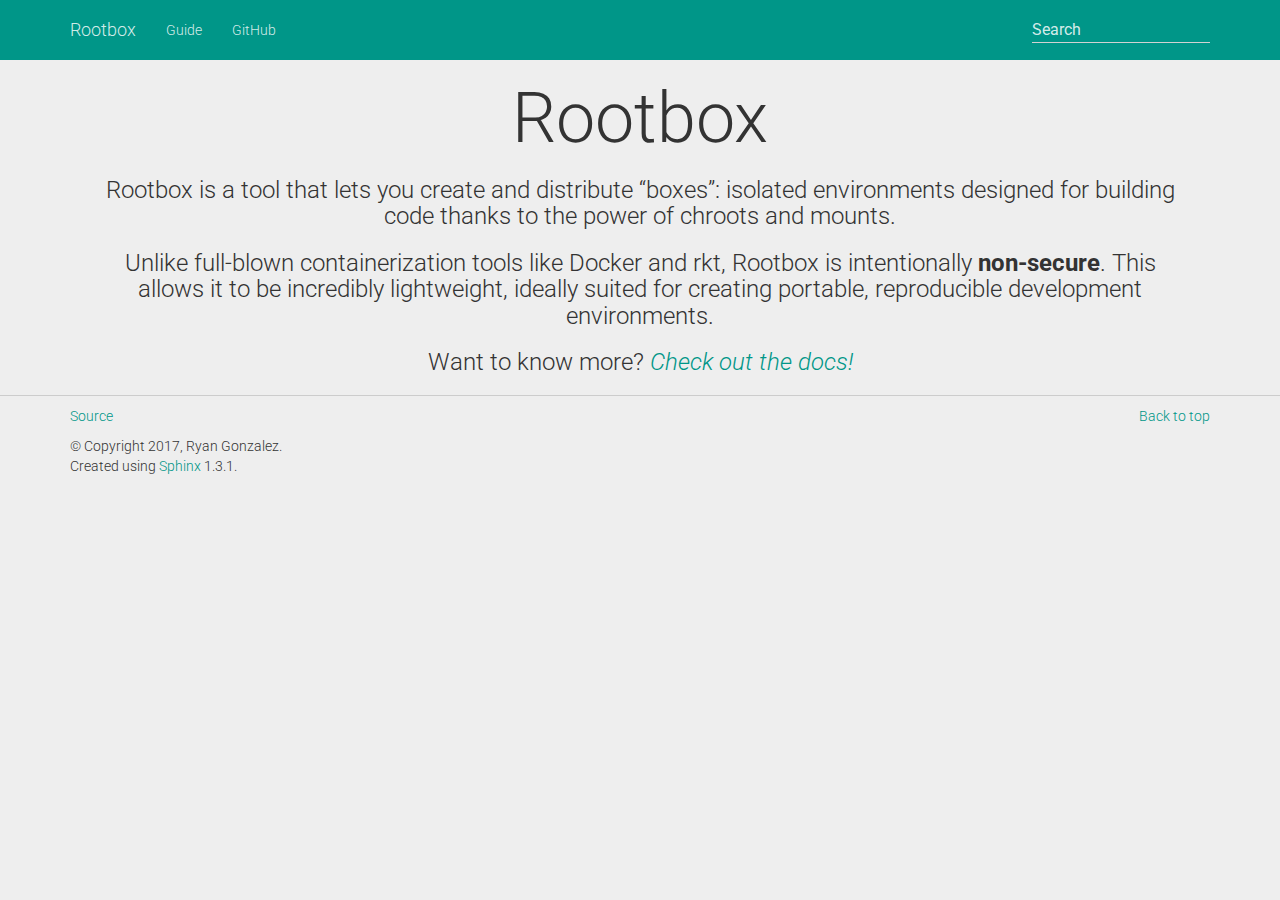
==== index.html @ ba51a989 "Temp merge..." ====
<!DOCTYPE html>


<html xmlns="http://www.w3.org/1999/xhtml">
  <head>
    <meta http-equiv="Content-Type" content="text/html; charset=utf-8" />
    
    <title>Rootbox &mdash; Rootbox 0.1 documentation</title>
    
    <link rel="stylesheet" href="_static/basic.css" type="text/css" />
    <link rel="stylesheet" href="_static/pygments.css" type="text/css" />
    <link rel="stylesheet" href="_static/bootstrap-3.3.6/css/bootstrap.min.css" type="text/css" />
    <link rel="stylesheet" href="_static/bootstrap-material/css/bootstrap-material-design.min.css" type="text/css" />
    <link rel="stylesheet" href="_static/bootstrap-material/css/ripples.min.css" type="text/css" />
    <link rel="stylesheet" href="_static/bootstrap-sphinx.css" type="text/css" />
    <link rel="stylesheet" href="http://fonts.googleapis.com/css?family=Roboto:300,400,500,700" type="text/css" />
    
    <script type="text/javascript">
      var DOCUMENTATION_OPTIONS = {
        URL_ROOT:    './',
        VERSION:     '0.1',
        COLLAPSE_INDEX: false,
        FILE_SUFFIX: '.html',
        HAS_SOURCE:  true
      };
    </script>
    <script type="text/javascript" src="_static/jquery.js"></script>
    <script type="text/javascript" src="_static/underscore.js"></script>
    <script type="text/javascript" src="_static/doctools.js"></script>
    <script type="text/javascript" src="_static/js/jquery-1.11.0.min.js"></script>
    <script type="text/javascript" src="_static/js/jquery-fix.js"></script>
    <script type="text/javascript" src="_static/bootstrap-3.3.6/js/bootstrap.min.js"></script>
    <script type="text/javascript" src="_static/bootstrap-material/js/material.min.js"></script>
    <script type="text/javascript" src="_static/bootstrap-material/js/ripples.min.js"></script>
    <script type="text/javascript" src="_static/bootstrap-sphinx.js"></script>
    <link rel="top" title="Rootbox 0.1 documentation" href="#" />
<meta charset='utf-8'>
<meta http-equiv='X-UA-Compatible' content='IE=edge,chrome=1'>
<meta name='viewport' content='width=device-width, initial-scale=1.0, maximum-scale=1'>
<meta name="apple-mobile-web-app-capable" content="yes">

  </head>
  <body role="document">

  <div id="navbar" class="navbar navbar-default navbar-fixed-top">
    <div class="container">
      <div class="navbar-header">
        <!-- .btn-navbar is used as the toggle for collapsed navbar content -->
        <button type="button" class="navbar-toggle" data-toggle="collapse" data-target=".nav-collapse">
          <span class="icon-bar"></span>
          <span class="icon-bar"></span>
          <span class="icon-bar"></span>
        </button>
        <a class="navbar-brand" href="#">
          Rootbox</a>
        <!-- <span class="navbar-text navbar-version pull-left"><b>0.1</b></span> -->
      </div>

        <div class="collapse navbar-collapse nav-collapse">
          <ul class="nav navbar-nav">
            
                <li>
                  <a href="guide.html">
                    Guide
                    <div class="ripple-container"></div>
                  </a>
                </li>
                <li>
                  <a href="https://github.com/project-rootbox/rootbox">
                    GitHub
                    <div class="ripple-container"></div>
                  </a>
                </li>
            
            
              <!-- No global TOC -->
              
            
            
            
            
            
          </ul>

          
            
<form class="navbar-form navbar-right" action="search.html" method="get">
 <div class="form-group">
  <input type="text" name="q" class="form-control" placeholder="Search" />
 </div>
  <input type="hidden" name="check_keywords" value="yes" />
  <input type="hidden" name="area" value="default" />
</form>
          
        </div>
    </div>
  </div>

<div class="container">
  <div class="row">
    <div class="col-md-12 content">
      
  <style>
  h1 { text-align: center; font-size: 5em; }
  .headerlink { display: none !important; }
  .intro { text-align: center; }
  .intro > p { margin: 20px; }
</style><div class="section" id="rootbox">
<h1>Rootbox<a class="headerlink" href="#rootbox" title="Permalink to this headline">¶</a></h1>
<h3 class="intro"><p>Rootbox is a tool that lets you create and distribute &#8220;boxes&#8221;: isolated
environments designed for building code thanks to the power of chroots and
mounts.</p>
<p>Unlike full-blown containerization tools like Docker and rkt, Rootbox is
intentionally <strong>non-secure</strong>. This allows it to be incredibly lightweight,
ideally suited for creating portable, reproducible development environments.</p>
<p>Want to know more? <a class="reference internal" href="guide.html"><em>Check out the docs!</em></a></p>
</div></div>


    </div>
      
  </div>
</div>
<footer class="footer">
  <div class="container">
    <p class="pull-right">
      <a href="#">Back to top</a>
      
        <br/>
        
<div id="sourcelink">
  <a href="_sources/index.txt"
     rel="nofollow">Source<div class="ripple-container"></div></a>
</div>
      
    </p>
    <p>
        &copy; Copyright 2017, Ryan Gonzalez.<br/>
      Created using <a href="http://sphinx-doc.org/">Sphinx</a> 1.3.1.<br/>
    </p>
  </div>
</footer>

<script>$.material.init();</script>
  </body>
</html>
---- _static/basic.css ----
/*
 * basic.css
 * ~~~~~~~~~
 *
 * Sphinx stylesheet -- basic theme.
 *
 * :copyright: Copyright 2007-2015 by the Sphinx team, see AUTHORS.
 * :license: BSD, see LICENSE for details.
 *
 */

/* -- main layout ----------------------------------------------------------- */

div.clearer {
    clear: both;
}

/* -- relbar ---------------------------------------------------------------- */

div.related {
    width: 100%;
    font-size: 90%;
}

div.related h3 {
    display: none;
}

div.related ul {
    margin: 0;
    padding: 0 0 0 10px;
    list-style: none;
}

div.related li {
    display: inline;
}

div.related li.right {
    float: right;
    margin-right: 5px;
}

/* -- sidebar --------------------------------------------------------------- */

div.sphinxsidebarwrapper {
    padding: 10px 5px 0 10px;
}

div.sphinxsidebar {
    float: left;
    width: 230px;
    margin-left: -100%;
    font-size: 90%;
}

div.sphinxsidebar ul {
    list-style: none;
}

div.sphinxsidebar ul ul,
div.sphinxsidebar ul.want-points {
    margin-left: 20px;
    list-style: square;
}

div.sphinxsidebar ul ul {
    margin-top: 0;
    margin-bottom: 0;
}

div.sphinxsidebar form {
    margin-top: 10px;
}

div.sphinxsidebar input {
    border: 1px solid #98dbcc;
    font-family: sans-serif;
    font-size: 1em;
}

div.sphinxsidebar #searchbox input[type="text"] {
    width: 170px;
}

div.sphinxsidebar #searchbox input[type="submit"] {
    width: 30px;
}

img {
    border: 0;
    max-width: 100%;
}

/* -- search page ----------------------------------------------------------- */

ul.search {
    margin: 10px 0 0 20px;
    padding: 0;
}

ul.search li {
    padding: 5px 0 5px 20px;
    background-image: url(file.png);
    background-repeat: no-repeat;
    background-position: 0 7px;
}

ul.search li a {
    font-weight: bold;
}

ul.search li div.context {
    color: #888;
    margin: 2px 0 0 30px;
    text-align: left;
}

ul.keywordmatches li.goodmatch a {
    font-weight: bold;
}

/* -- index page ------------------------------------------------------------ */

table.contentstable {
    width: 90%;
}

table.contentstable p.biglink {
    line-height: 150%;
}

a.biglink {
    font-size: 1.3em;
}

span.linkdescr {
    font-style: italic;
    padding-top: 5px;
    font-size: 90%;
}

/* -- general index --------------------------------------------------------- */

table.indextable {
    width: 100%;
}

table.indextable td {
    text-align: left;
    vertical-align: top;
}

table.indextable dl, table.indextable dd {
    margin-top: 0;
    margin-bottom: 0;
}

table.indextable tr.pcap {
    height: 10px;
}

table.indextable tr.cap {
    margin-top: 10px;
    background-color: #f2f2f2;
}

img.toggler {
    margin-right: 3px;
    margin-top: 3px;
    cursor: pointer;
}

div.modindex-jumpbox {
    border-top: 1px solid #ddd;
    border-bottom: 1px solid #ddd;
    margin: 1em 0 1em 0;
    padding: 0.4em;
}

div.genindex-jumpbox {
    border-top: 1px solid #ddd;
    border-bottom: 1px solid #ddd;
    margin: 1em 0 1em 0;
    padding: 0.4em;
}

/* -- general body styles --------------------------------------------------- */

a.headerlink {
    visibility: hidden;
}

h1:hover > a.headerlink,
h2:hover > a.headerlink,
h3:hover > a.headerlink,
h4:hover > a.headerlink,
h5:hover > a.headerlink,
h6:hover > a.headerlink,
dt:hover > a.headerlink,
caption:hover > a.headerlink,
p.caption:hover > a.headerlink,
div.code-block-caption:hover > a.headerlink {
    visibility: visible;
}

div.body p.caption {
    text-align: inherit;
}

div.body td {
    text-align: left;
}

.field-list ul {
    padding-left: 1em;
}

.first {
    margin-top: 0 !important;
}

p.rubric {
    margin-top: 30px;
    font-weight: bold;
}

img.align-left, .figure.align-left, object.align-left {
    clear: left;
    float: left;
    margin-right: 1em;
}

img.align-right, .figure.align-right, object.align-right {
    clear: right;
    float: right;
    margin-left: 1em;
}

img.align-center, .figure.align-center, object.align-center {
  display: block;
  margin-left: auto;
  margin-right: auto;
}

.align-left {
    text-align: left;
}

.align-center {
    text-align: center;
}

.align-right {
    text-align: right;
}

/* -- sidebars -------------------------------------------------------------- */

div.sidebar {
    margin: 0 0 0.5em 1em;
    border: 1px solid #ddb;
    padding: 7px 7px 0 7px;
    background-color: #ffe;
    width: 40%;
    float: right;
}

p.sidebar-title {
    font-weight: bold;
}

/* -- topics ---------------------------------------------------------------- */

div.topic {
    border: 1px solid #ccc;
    padding: 7px 7px 0 7px;
    margin: 10px 0 10px 0;
}

p.topic-title {
    font-size: 1.1em;
    font-weight: bold;
    margin-top: 10px;
}

/* -- admonitions ----------------------------------------------------------- */

div.admonition {
    margin-top: 10px;
    margin-bottom: 10px;
    padding: 7px;
}

div.admonition dt {
    font-weight: bold;
}

div.admonition dl {
    margin-bottom: 0;
}

p.admonition-title {
    margin: 0px 10px 5px 0px;
    font-weight: bold;
}

div.body p.centered {
    text-align: center;
    margin-top: 25px;
}

/* -- tables ---------------------------------------------------------------- */

table.docutils {
    border: 0;
    border-collapse: collapse;
}

table caption span.caption-number {
    font-style: italic;
}

table caption span.caption-text {
}

table.docutils td, table.docutils th {
    padding: 1px 8px 1px 5px;
    border-top: 0;
    border-left: 0;
    border-right: 0;
    border-bottom: 1px solid #aaa;
}

table.field-list td, table.field-list th {
    border: 0 !important;
}

table.footnote td, table.footnote th {
    border: 0 !important;
}

th {
    text-align: left;
    padding-right: 5px;
}

table.citation {
    border-left: solid 1px gray;
    margin-left: 1px;
}

table.citation td {
    border-bottom: none;
}

/* -- figures --------------------------------------------------------------- */

div.figure {
    margin: 0.5em;
    padding: 0.5em;
}

div.figure p.caption {
    padding: 0.3em;
}

div.figure p.caption span.caption-number {
    font-style: italic;
}

div.figure p.caption span.caption-text {
}


/* -- other body styles ----------------------------------------------------- */

ol.arabic {
    list-style: decimal;
}

ol.loweralpha {
    list-style: lower-alpha;
}

ol.upperalpha {
    list-style: upper-alpha;
}

ol.lowerroman {
    list-style: lower-roman;
}

ol.upperroman {
    list-style: upper-roman;
}

dl {
    margin-bottom: 15px;
}

dd p {
    margin-top: 0px;
}

dd ul, dd table {
    margin-bottom: 10px;
}

dd {
    margin-top: 3px;
    margin-bottom: 10px;
    margin-left: 30px;
}

dt:target, .highlighted {
    background-color: #fbe54e;
}

dl.glossary dt {
    font-weight: bold;
    font-size: 1.1em;
}

.field-list ul {
    margin: 0;
    padding-left: 1em;
}

.field-list p {
    margin: 0;
}

.optional {
    font-size: 1.3em;
}

.sig-paren {
    font-size: larger;
}

.versionmodified {
    font-style: italic;
}

.system-message {
    background-color: #fda;
    padding: 5px;
    border: 3px solid red;
}

.footnote:target  {
    background-color: #ffa;
}

.line-block {
    display: block;
    margin-top: 1em;
    margin-bottom: 1em;
}

.line-block .line-block {
    margin-top: 0;
    margin-bottom: 0;
    margin-left: 1.5em;
}

.guilabel, .menuselection {
    font-family: sans-serif;
}

.accelerator {
    text-decoration: underline;
}

.classifier {
    font-style: oblique;
}

abbr, acronym {
    border-bottom: dotted 1px;
    cursor: help;
}

/* -- code displays --------------------------------------------------------- */

pre {
    overflow: auto;
    overflow-y: hidden;  /* fixes display issues on Chrome browsers */
}

td.linenos pre {
    padding: 5px 0px;
    border: 0;
    background-color: transparent;
    color: #aaa;
}

table.highlighttable {
    margin-left: 0.5em;
}

table.highlighttable td {
    padding: 0 0.5em 0 0.5em;
}

div.code-block-caption {
    padding: 2px 5px;
    font-size: small;
}

div.code-block-caption code {
    background-color: transparent;
}

div.code-block-caption + div > div.highlight > pre {
    margin-top: 0;
}

div.code-block-caption span.caption-number {
    padding: 0.1em 0.3em;
    font-style: italic;
}

div.code-block-caption span.caption-text {
}

div.literal-block-wrapper {
    padding: 1em 1em 0;
}

div.literal-block-wrapper div.highlight {
    margin: 0;
}

code.descname {
    background-color: transparent;
    font-weight: bold;
    font-size: 1.2em;
}

code.descclassname {
    background-color: transparent;
}

code.xref, a code {
    background-color: transparent;
    font-weight: bold;
}

h1 code, h2 code, h3 code, h4 code, h5 code, h6 code {
    background-color: transparent;
}

.viewcode-link {
    float: right;
}

.viewcode-back {
    float: right;
    font-family: sans-serif;
}

div.viewcode-block:target {
    margin: -1px -10px;
    padding: 0 10px;
}

/* -- math display ---------------------------------------------------------- */

img.math {
    vertical-align: middle;
}

div.body div.math p {
    text-align: center;
}

span.eqno {
    float: right;
}

/* -- printout stylesheet --------------------------------------------------- */

@media print {
    div.document,
    div.documentwrapper,
    div.bodywrapper {
        margin: 0 !important;
        width: 100%;
    }

    div.sphinxsidebar,
    div.related,
    div.footer,
    #top-link {
        display: none;
    }
}
---- _static/pygments.css ----
.highlight .hll { background-color: #ffffcc }
.highlight  { background: #eeffcc; }
.highlight .c { color: #408090; font-style: italic } /* Comment */
.highlight .err { border: 1px solid #FF0000 } /* Error */
.highlight .k { color: #007020; font-weight: bold } /* Keyword */
.highlight .o { color: #666666 } /* Operator */
.highlight .cm { color: #408090; font-style: italic } /* Comment.Multiline */
.highlight .cp { color: #007020 } /* Comment.Preproc */
.highlight .c1 { color: #408090; font-style: italic } /* Comment.Single */
.highlight .cs { color: #408090; background-color: #fff0f0 } /* Comment.Special */
.highlight .gd { color: #A00000 } /* Generic.Deleted */
.highlight .ge { font-style: italic } /* Generic.Emph */
.highlight .gr { color: #FF0000 } /* Generic.Error */
.highlight .gh { color: #000080; font-weight: bold } /* Generic.Heading */
.highlight .gi { color: #00A000 } /* Generic.Inserted */
.highlight .go { color: #333333 } /* Generic.Output */
.highlight .gp { color: #c65d09; font-weight: bold } /* Generic.Prompt */
.highlight .gs { font-weight: bold } /* Generic.Strong */
.highlight .gu { color: #800080; font-weight: bold } /* Generic.Subheading */
.highlight .gt { color: #0044DD } /* Generic.Traceback */
.highlight .kc { color: #007020; font-weight: bold } /* Keyword.Constant */
.highlight .kd { color: #007020; font-weight: bold } /* Keyword.Declaration */
.highlight .kn { color: #007020; font-weight: bold } /* Keyword.Namespace */
.highlight .kp { color: #007020 } /* Keyword.Pseudo */
.highlight .kr { color: #007020; font-weight: bold } /* Keyword.Reserved */
.highlight .kt { color: #902000 } /* Keyword.Type */
.highlight .m { color: #208050 } /* Literal.Number */
.highlight .s { color: #4070a0 } /* Literal.String */
.highlight .na { color: #4070a0 } /* Name.Attribute */
.highlight .nb { color: #007020 } /* Name.Builtin */
.highlight .nc { color: #0e84b5; font-weight: bold } /* Name.Class */
.highlight .no { color: #60add5 } /* Name.Constant */
.highlight .nd { color: #555555; font-weight: bold } /* Name.Decorator */
.highlight .ni { color: #d55537; font-weight: bold } /* Name.Entity */
.highlight .ne { color: #007020 } /* Name.Exception */
.highlight .nf { color: #06287e } /* Name.Function */
.highlight .nl { color: #002070; font-weight: bold } /* Name.Label */
.highlight .nn { color: #0e84b5; font-weight: bold } /* Name.Namespace */
.highlight .nt { color: #062873; font-weight: bold } /* Name.Tag */
.highlight .nv { color: #bb60d5 } /* Name.Variable */
.highlight .ow { color: #007020; font-weight: bold } /* Operator.Word */
.highlight .w { color: #bbbbbb } /* Text.Whitespace */
.highlight .mb { color: #208050 } /* Literal.Number.Bin */
.highlight .mf { color: #208050 } /* Literal.Number.Float */
.highlight .mh { color: #208050 } /* Literal.Number.Hex */
.highlight .mi { color: #208050 } /* Literal.Number.Integer */
.highlight .mo { color: #208050 } /* Literal.Number.Oct */
.highlight .sb { color: #4070a0 } /* Literal.String.Backtick */
.highlight .sc { color: #4070a0 } /* Literal.String.Char */
.highlight .sd { color: #4070a0; font-style: italic } /* Literal.String.Doc */
.highlight .s2 { color: #4070a0 } /* Literal.String.Double */
.highlight .se { color: #4070a0; font-weight: bold } /* Literal.String.Escape */
.highlight .sh { color: #4070a0 } /* Literal.String.Heredoc */
.highlight .si { color: #70a0d0; font-style: italic } /* Literal.String.Interpol */
.highlight .sx { color: #c65d09 } /* Literal.String.Other */
.highlight .sr { color: #235388 } /* Literal.String.Regex */
.highlight .s1 { color: #4070a0 } /* Literal.String.Single */
.highlight .ss { color: #517918 } /* Literal.String.Symbol */
.highlight .bp { color: #007020 } /* Name.Builtin.Pseudo */
.highlight .vc { color: #bb60d5 } /* Name.Variable.Class */
.highlight .vg { color: #bb60d5 } /* Name.Variable.Global */
.highlight .vi { color: #bb60d5 } /* Name.Variable.Instance */
.highlight .il { color: #208050 } /* Literal.Number.Integer.Long */
---- _static/bootstrap-material/css/ripples.min.css ----
.withripple{position:relative}.ripple-container{position:absolute;top:0;left:0;z-index:1;width:100%;height:100%;overflow:hidden;border-radius:inherit;pointer-events:none}.ripple{position:absolute;width:20px;height:20px;margin-left:-10px;margin-top:-10px;border-radius:100%;background-color:#000;background-color:rgba(0,0,0,.05);-webkit-transform:scale(1);-ms-transform:scale(1);-o-transform:scale(1);transform:scale(1);-webkit-transform-origin:50%;-ms-transform-origin:50%;-o-transform-origin:50%;transform-origin:50%;opacity:0;pointer-events:none}.ripple.ripple-on{-webkit-transition:opacity .15s ease-in 0s,-webkit-transform .5s cubic-bezier(.4,0,.2,1) .1s;-o-transition:opacity .15s ease-in 0s,-o-transform .5s cubic-bezier(.4,0,.2,1) .1s;transition:opacity .15s ease-in 0s,transform .5s cubic-bezier(.4,0,.2,1) .1s;opacity:.1}.ripple.ripple-out{-webkit-transition:opacity .1s linear 0s!important;-o-transition:opacity .1s linear 0s!important;transition:opacity .1s linear 0s!important;opacity:0}
/*# sourceMappingURL=ripples.min.css.map */
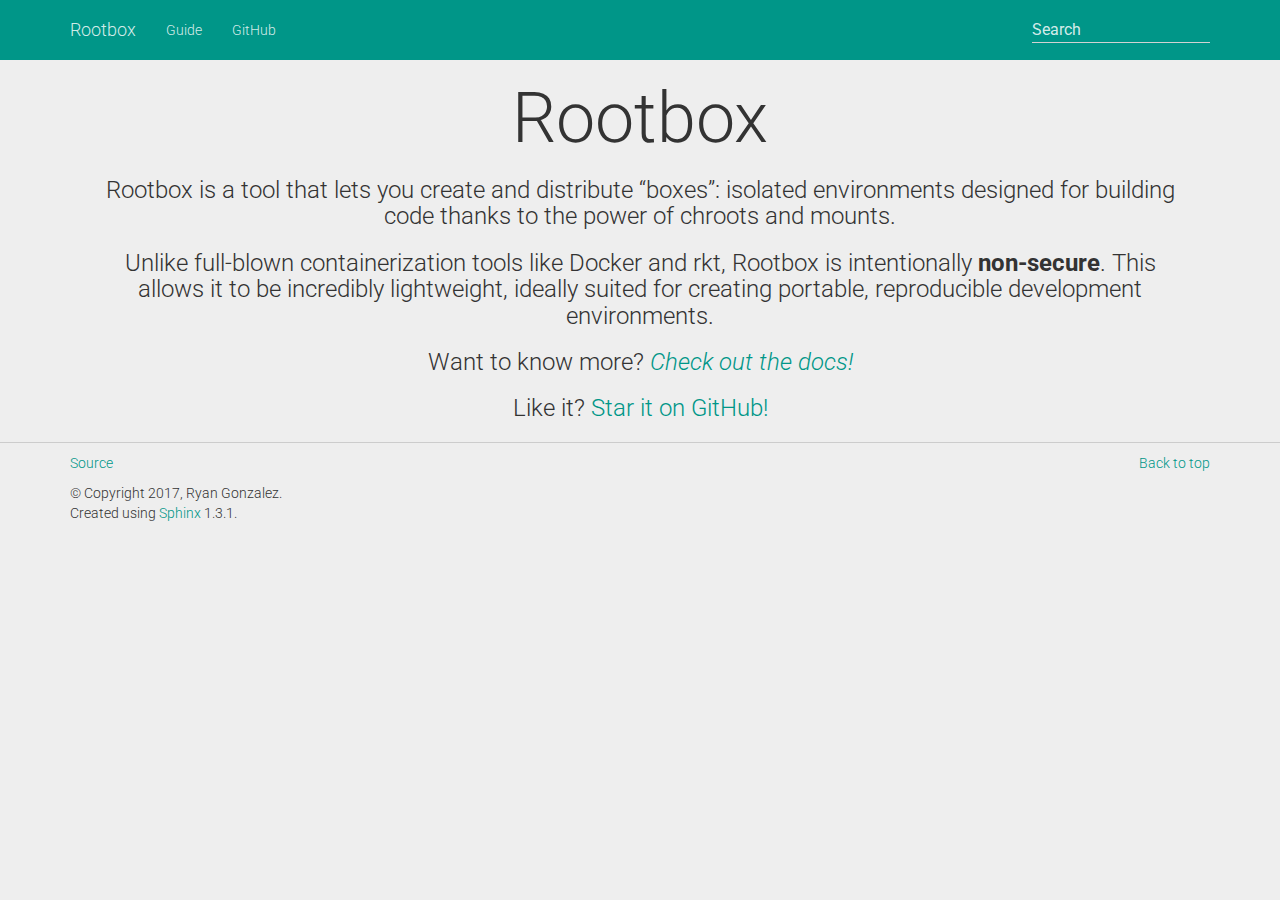
==== commit 8e0d6e4d: "More obvious GH link" ====
--- a/index.html
+++ b/index.html
@@ -13,7 +13,7 @@
     <link rel="stylesheet" href="_static/bootstrap-material/css/bootstrap-material-design.min.css" type="text/css" />
     <link rel="stylesheet" href="_static/bootstrap-material/css/ripples.min.css" type="text/css" />
     <link rel="stylesheet" href="_static/bootstrap-sphinx.css" type="text/css" />
-    <link rel="stylesheet" href="http://fonts.googleapis.com/css?family=Roboto:300,400,500,700" type="text/css" />
+    <link rel="stylesheet" href="https://fonts.googleapis.com/css?family=Roboto:300,400,500,700" type="text/css" />
     
     <script type="text/javascript">
       var DOCUMENTATION_OPTIONS = {
@@ -114,6 +114,7 @@
 intentionally <strong>non-secure</strong>. This allows it to be incredibly lightweight,
 ideally suited for creating portable, reproducible development environments.</p>
 <p>Want to know more? <a class="reference internal" href="guide.html"><em>Check out the docs!</em></a></p>
+<p>Like it? <a class="reference external" href="https://github.com/project-rootbox/rootbox">Star it on GitHub!</a></p>
 </div></div>
 
 
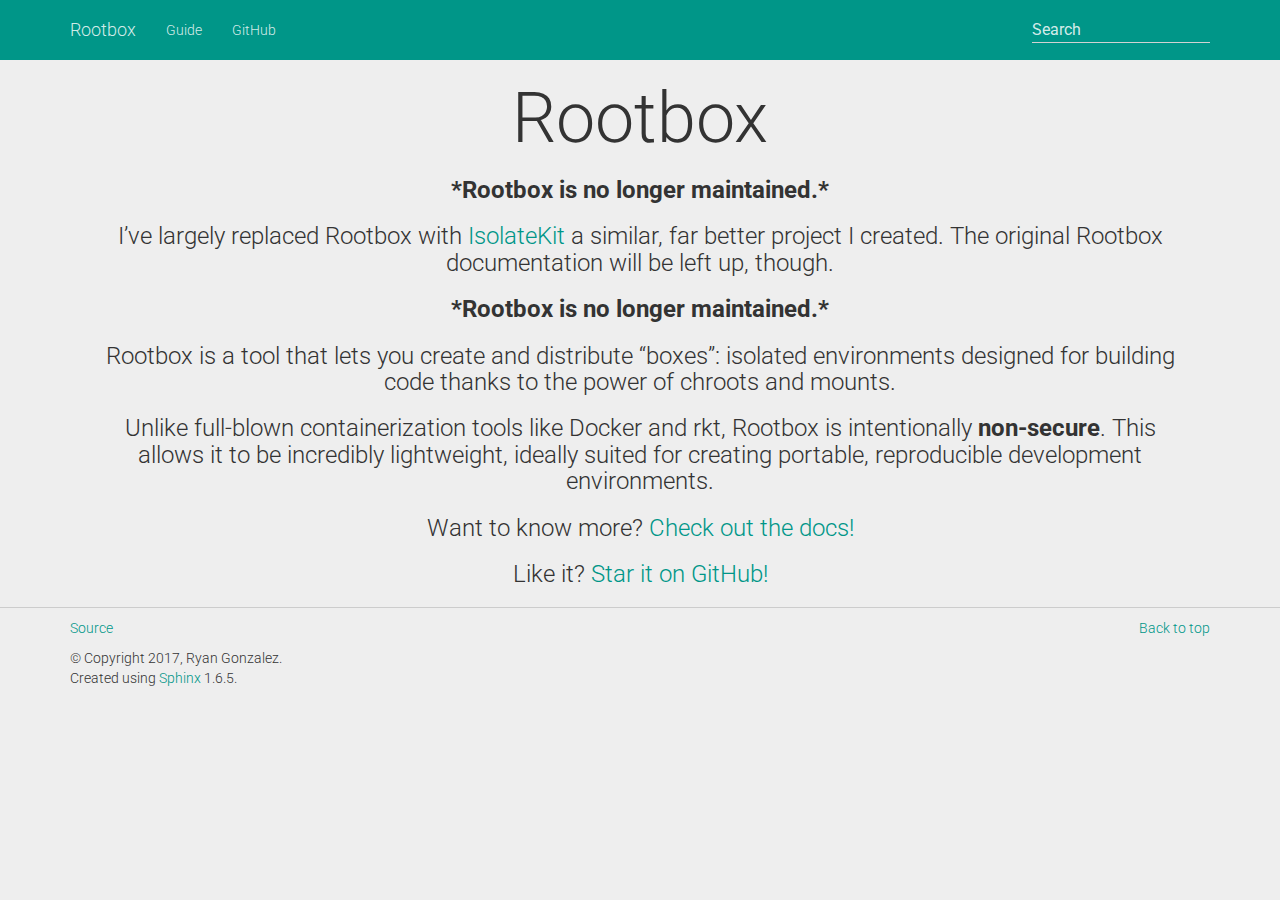
==== commit d6580ca5: "Use IsolateKit" ====
--- a/index.html
+++ b/index.html
@@ -1,12 +1,9 @@
 <!DOCTYPE html>
-
 
 <html xmlns="http://www.w3.org/1999/xhtml">
   <head>
     <meta http-equiv="Content-Type" content="text/html; charset=utf-8" />
-    
-    <title>Rootbox &mdash; Rootbox 0.1 documentation</title>
-    
+    <title>Rootbox &#8212; Rootbox 0.1 documentation</title>
     <link rel="stylesheet" href="_static/basic.css" type="text/css" />
     <link rel="stylesheet" href="_static/pygments.css" type="text/css" />
     <link rel="stylesheet" href="_static/bootstrap-3.3.6/css/bootstrap.min.css" type="text/css" />
@@ -14,14 +11,14 @@
     <link rel="stylesheet" href="_static/bootstrap-material/css/ripples.min.css" type="text/css" />
     <link rel="stylesheet" href="_static/bootstrap-sphinx.css" type="text/css" />
     <link rel="stylesheet" href="https://fonts.googleapis.com/css?family=Roboto:300,400,500,700" type="text/css" />
-    
     <script type="text/javascript">
       var DOCUMENTATION_OPTIONS = {
         URL_ROOT:    './',
         VERSION:     '0.1',
         COLLAPSE_INDEX: false,
         FILE_SUFFIX: '.html',
-        HAS_SOURCE:  true
+        HAS_SOURCE:  true,
+        SOURCELINK_SUFFIX: '.txt'
       };
     </script>
     <script type="text/javascript" src="_static/jquery.js"></script>
@@ -33,14 +30,15 @@
     <script type="text/javascript" src="_static/bootstrap-material/js/material.min.js"></script>
     <script type="text/javascript" src="_static/bootstrap-material/js/ripples.min.js"></script>
     <script type="text/javascript" src="_static/bootstrap-sphinx.js"></script>
-    <link rel="top" title="Rootbox 0.1 documentation" href="#" />
+    <link rel="index" title="Index" href="genindex.html" />
+    <link rel="search" title="Search" href="search.html" />
 <meta charset='utf-8'>
 <meta http-equiv='X-UA-Compatible' content='IE=edge,chrome=1'>
 <meta name='viewport' content='width=device-width, initial-scale=1.0, maximum-scale=1'>
 <meta name="apple-mobile-web-app-capable" content="yes">
 
   </head>
-  <body role="document">
+  <body>
 
   <div id="navbar" class="navbar navbar-default navbar-fixed-top">
     <div class="container">
@@ -107,13 +105,18 @@
   .intro > p { margin: 20px; }
 </style><div class="section" id="rootbox">
 <h1>Rootbox<a class="headerlink" href="#rootbox" title="Permalink to this headline">¶</a></h1>
-<h3 class="intro"><p>Rootbox is a tool that lets you create and distribute &#8220;boxes&#8221;: isolated
+<h3 class="intro"><p><strong>*Rootbox is no longer maintained.*</strong></p>
+<p>I’ve largely replaced Rootbox with
+<a class="reference external" href="https://github.com/kirbyfan64/isolatekit">IsolateKit</a> a similar, far better project I
+created. The original Rootbox documentation will be left up, though.</p>
+<p><strong>*Rootbox is no longer maintained.*</strong></p>
+<p>Rootbox is a tool that lets you create and distribute “boxes”: isolated
 environments designed for building code thanks to the power of chroots and
 mounts.</p>
 <p>Unlike full-blown containerization tools like Docker and rkt, Rootbox is
 intentionally <strong>non-secure</strong>. This allows it to be incredibly lightweight,
 ideally suited for creating portable, reproducible development environments.</p>
-<p>Want to know more? <a class="reference internal" href="guide.html"><em>Check out the docs!</em></a></p>
+<p>Want to know more? <a class="reference internal" href="guide.html"><span class="doc">Check out the docs!</span></a></p>
 <p>Like it? <a class="reference external" href="https://github.com/project-rootbox/rootbox">Star it on GitHub!</a></p>
 </div></div>
 
@@ -130,14 +133,14 @@
         <br/>
         
 <div id="sourcelink">
-  <a href="_sources/index.txt"
+  <a href="_sources/index.rst.txt"
      rel="nofollow">Source<div class="ripple-container"></div></a>
 </div>
       
     </p>
     <p>
         &copy; Copyright 2017, Ryan Gonzalez.<br/>
-      Created using <a href="http://sphinx-doc.org/">Sphinx</a> 1.3.1.<br/>
+      Created using <a href="http://sphinx-doc.org/">Sphinx</a> 1.6.5.<br/>
     </p>
   </div>
 </footer>
--- a/_static/basic.css
+++ b/_static/basic.css
@@ -4,7 +4,7 @@
  *
  * Sphinx stylesheet -- basic theme.
  *
- * :copyright: Copyright 2007-2015 by the Sphinx team, see AUTHORS.
+ * :copyright: Copyright 2007-2017 by the Sphinx team, see AUTHORS.
  * :license: BSD, see LICENSE for details.
  *
  */
@@ -52,6 +52,8 @@
     width: 230px;
     margin-left: -100%;
     font-size: 90%;
+    word-wrap: break-word;
+    overflow-wrap : break-word;
 }
 
 div.sphinxsidebar ul {
@@ -81,10 +83,6 @@
 
 div.sphinxsidebar #searchbox input[type="text"] {
     width: 170px;
-}
-
-div.sphinxsidebar #searchbox input[type="submit"] {
-    width: 30px;
 }
 
 img {
@@ -124,6 +122,8 @@
 
 table.contentstable {
     width: 90%;
+    margin-left: auto;
+    margin-right: auto;
 }
 
 table.contentstable p.biglink {
@@ -151,9 +151,14 @@
     vertical-align: top;
 }
 
-table.indextable dl, table.indextable dd {
+table.indextable ul {
     margin-top: 0;
     margin-bottom: 0;
+    list-style-type: none;
+}
+
+table.indextable > tbody > tr > td > ul {
+    padding-left: 0em;
 }
 
 table.indextable tr.pcap {
@@ -185,7 +190,21 @@
     padding: 0.4em;
 }
 
+/* -- domain module index --------------------------------------------------- */
+
+table.modindextable td {
+    padding: 2px;
+    border-collapse: collapse;
+}
+
 /* -- general body styles --------------------------------------------------- */
+
+div.body p, div.body dd, div.body li, div.body blockquote {
+    -moz-hyphens: auto;
+    -ms-hyphens: auto;
+    -webkit-hyphens: auto;
+    hyphens: auto;
+}
 
 a.headerlink {
     visibility: hidden;
@@ -212,10 +231,6 @@
     text-align: left;
 }
 
-.field-list ul {
-    padding-left: 1em;
-}
-
 .first {
     margin-top: 0 !important;
 }
@@ -332,10 +347,6 @@
     border-bottom: 1px solid #aaa;
 }
 
-table.field-list td, table.field-list th {
-    border: 0 !important;
-}
-
 table.footnote td, table.footnote th {
     border: 0 !important;
 }
@@ -372,6 +383,27 @@
 div.figure p.caption span.caption-text {
 }
 
+/* -- field list styles ----------------------------------------------------- */
+
+table.field-list td, table.field-list th {
+    border: 0 !important;
+}
+
+.field-list ul {
+    margin: 0;
+    padding-left: 1em;
+}
+
+.field-list p {
+    margin: 0;
+}
+
+.field-name {
+    -moz-hyphens: manual;
+    -ms-hyphens: manual;
+    -webkit-hyphens: manual;
+    hyphens: manual;
+}
 
 /* -- other body styles ----------------------------------------------------- */
 
@@ -413,22 +445,17 @@
     margin-left: 30px;
 }
 
-dt:target, .highlighted {
+dt:target, span.highlighted {
     background-color: #fbe54e;
 }
 
+rect.highlighted {
+    fill: #fbe54e;
+}
+
 dl.glossary dt {
     font-weight: bold;
     font-size: 1.1em;
-}
-
-.field-list ul {
-    margin: 0;
-    padding-left: 1em;
-}
-
-.field-list p {
-    margin: 0;
 }
 
 .optional {
@@ -487,6 +514,13 @@
 pre {
     overflow: auto;
     overflow-y: hidden;  /* fixes display issues on Chrome browsers */
+}
+
+span.pre {
+    -moz-hyphens: none;
+    -ms-hyphens: none;
+    -webkit-hyphens: none;
+    hyphens: none;
 }
 
 td.linenos pre {
@@ -578,6 +612,16 @@
 
 span.eqno {
     float: right;
+}
+
+span.eqno a.headerlink {
+    position: relative;
+    left: 0px;
+    z-index: 1;
+}
+
+div.math:hover a.headerlink {
+    visibility: visible;
 }
 
 /* -- printout stylesheet --------------------------------------------------- */
--- a/_static/pygments.css
+++ b/_static/pygments.css
@@ -4,8 +4,10 @@
 .highlight .err { border: 1px solid #FF0000 } /* Error */
 .highlight .k { color: #007020; font-weight: bold } /* Keyword */
 .highlight .o { color: #666666 } /* Operator */
+.highlight .ch { color: #408090; font-style: italic } /* Comment.Hashbang */
 .highlight .cm { color: #408090; font-style: italic } /* Comment.Multiline */
 .highlight .cp { color: #007020 } /* Comment.Preproc */
+.highlight .cpf { color: #408090; font-style: italic } /* Comment.PreprocFile */
 .highlight .c1 { color: #408090; font-style: italic } /* Comment.Single */
 .highlight .cs { color: #408090; background-color: #fff0f0 } /* Comment.Special */
 .highlight .gd { color: #A00000 } /* Generic.Deleted */
@@ -45,8 +47,10 @@
 .highlight .mh { color: #208050 } /* Literal.Number.Hex */
 .highlight .mi { color: #208050 } /* Literal.Number.Integer */
 .highlight .mo { color: #208050 } /* Literal.Number.Oct */
+.highlight .sa { color: #4070a0 } /* Literal.String.Affix */
 .highlight .sb { color: #4070a0 } /* Literal.String.Backtick */
 .highlight .sc { color: #4070a0 } /* Literal.String.Char */
+.highlight .dl { color: #4070a0 } /* Literal.String.Delimiter */
 .highlight .sd { color: #4070a0; font-style: italic } /* Literal.String.Doc */
 .highlight .s2 { color: #4070a0 } /* Literal.String.Double */
 .highlight .se { color: #4070a0; font-weight: bold } /* Literal.String.Escape */
@@ -57,7 +61,9 @@
 .highlight .s1 { color: #4070a0 } /* Literal.String.Single */
 .highlight .ss { color: #517918 } /* Literal.String.Symbol */
 .highlight .bp { color: #007020 } /* Name.Builtin.Pseudo */
+.highlight .fm { color: #06287e } /* Name.Function.Magic */
 .highlight .vc { color: #bb60d5 } /* Name.Variable.Class */
 .highlight .vg { color: #bb60d5 } /* Name.Variable.Global */
 .highlight .vi { color: #bb60d5 } /* Name.Variable.Instance */
+.highlight .vm { color: #bb60d5 } /* Name.Variable.Magic */
 .highlight .il { color: #208050 } /* Literal.Number.Integer.Long */